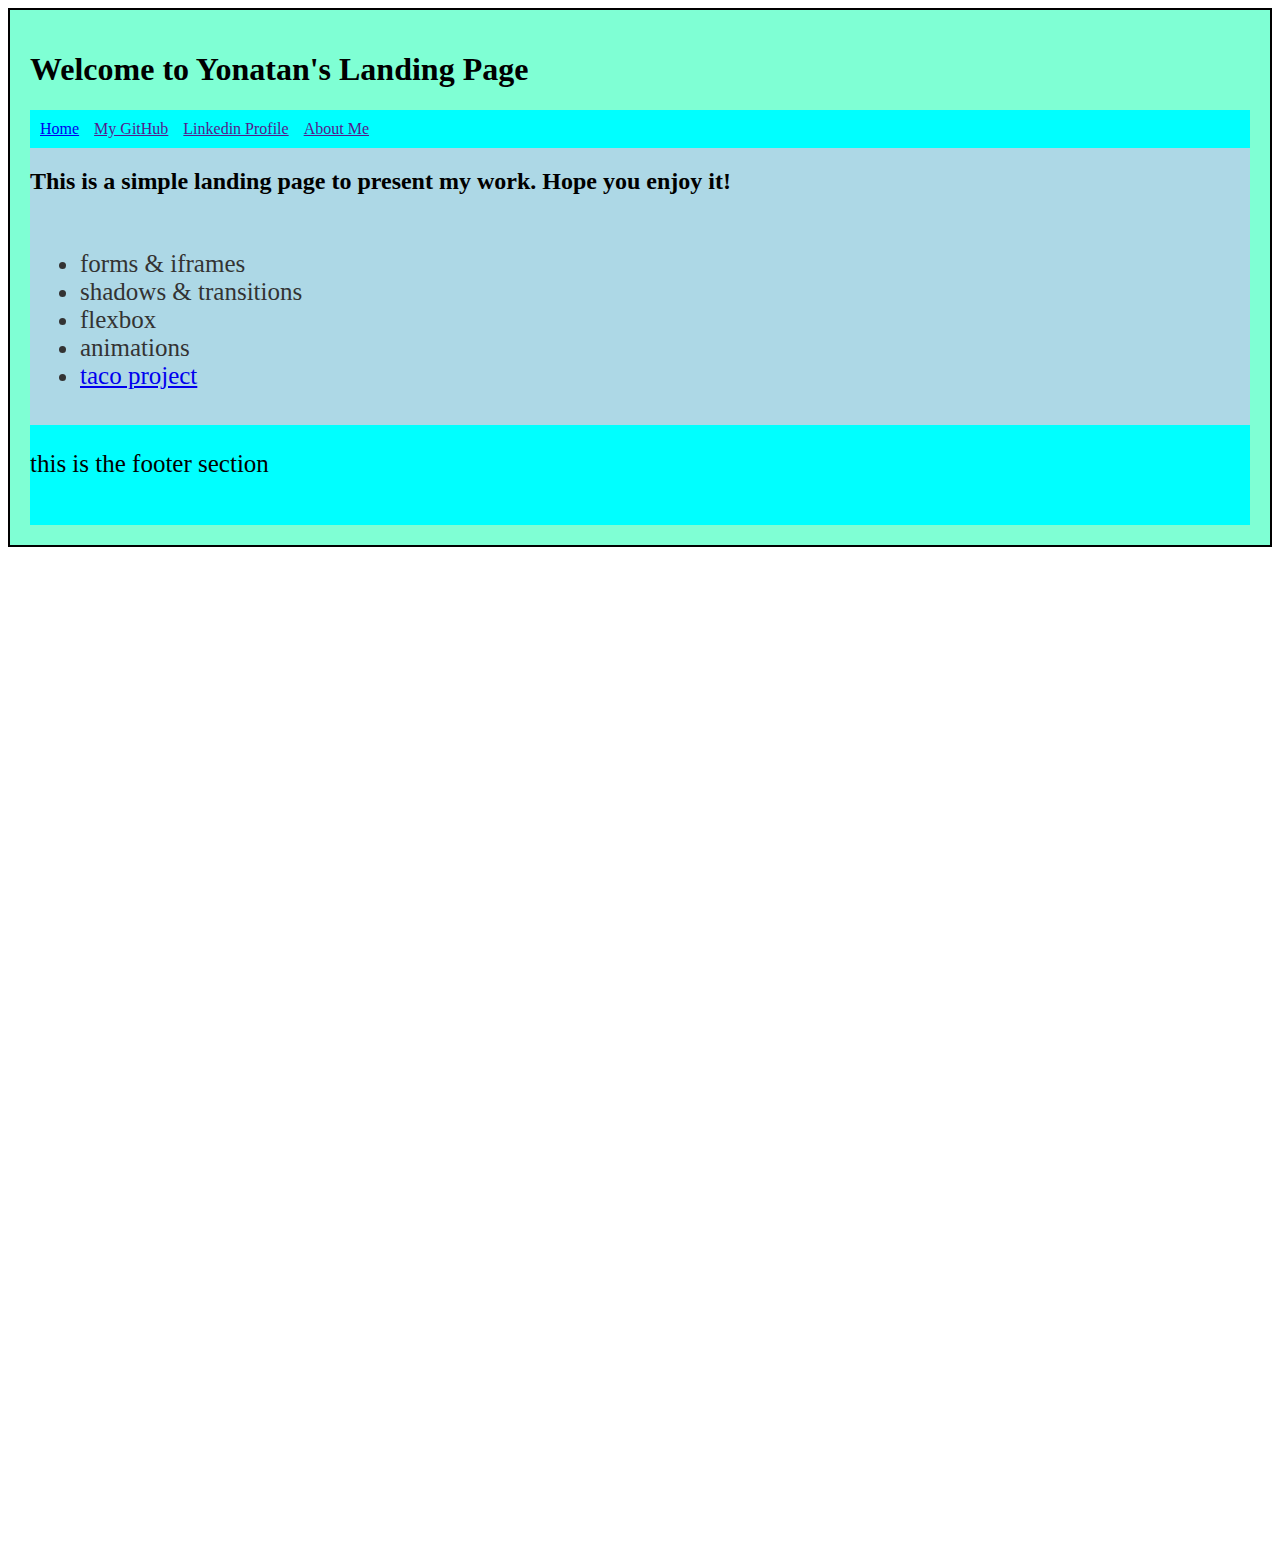
==== index.html @ 1a4c542d "Basic menu added + the taco-project file" ====
<!DOCTYPE html>

<html lang="en">
  <head>
    <meta charset="utf-8" />
    <meta name="author" content="Yonatan Pinchas" />
    <meta name="description" content="An HTML project for learning" />
    <link rel="stylesheet" href="./css/general.css" />
    <link rel="stylesheet" href="./css/index.css" />
    <title>Yonatan's Landing Page</title>
  </head>
  <body>
    <h1>Welcome to Yonatan's Landing Page</h1>
    <header>
      <div class="div-header">
        <a href="./index.html">Home</a>
        <a href="">My GitHub</a>
        <a href="">Linkedin Profile</a>
        <a href="">About Me</a>
      </div>
    </header>
    <main>
      <h2>This is a simple landing page to present my work. Hope you enjoy
        it!</h2>
      <div class="menu">
        <ul>
          <li>forms & iframes</li>
          <li>shadows & transitions</li>
          <li>flexbox</li>
          <li>animations</li>
          <li><a href="./source/taco-project/index.html">taco project</a></li>
        </ul>
      </div>
    </main>
    <footer>
      <p>this is the footer section</p>
    </footer>

</html>
---- css/general.css ----
html {
  background-color: white;
}
body {
  display: flex;
  flex-direction: column;
  background-color: aquamarine;
  padding: 20px;
  border: 2px solid black;
  margin-bottom: 1000px;
}

header {
  background-color: aqua;
}

main {
  flex: 1;
  background-color: lightblue;
}

footer {
  background-color: aqua;
  height: 100px;
}

p {
  font-size: 25px;
}
---- css/index.css ----
.div-header {
  display: flex;
  flex-direction: row;
  gap: 15px;
  align-self: center;
  padding: 10px;
}

.menu {
  font-size: 25px;
  color: #333;
  padding: 10px;
  cursor: pointer;
}
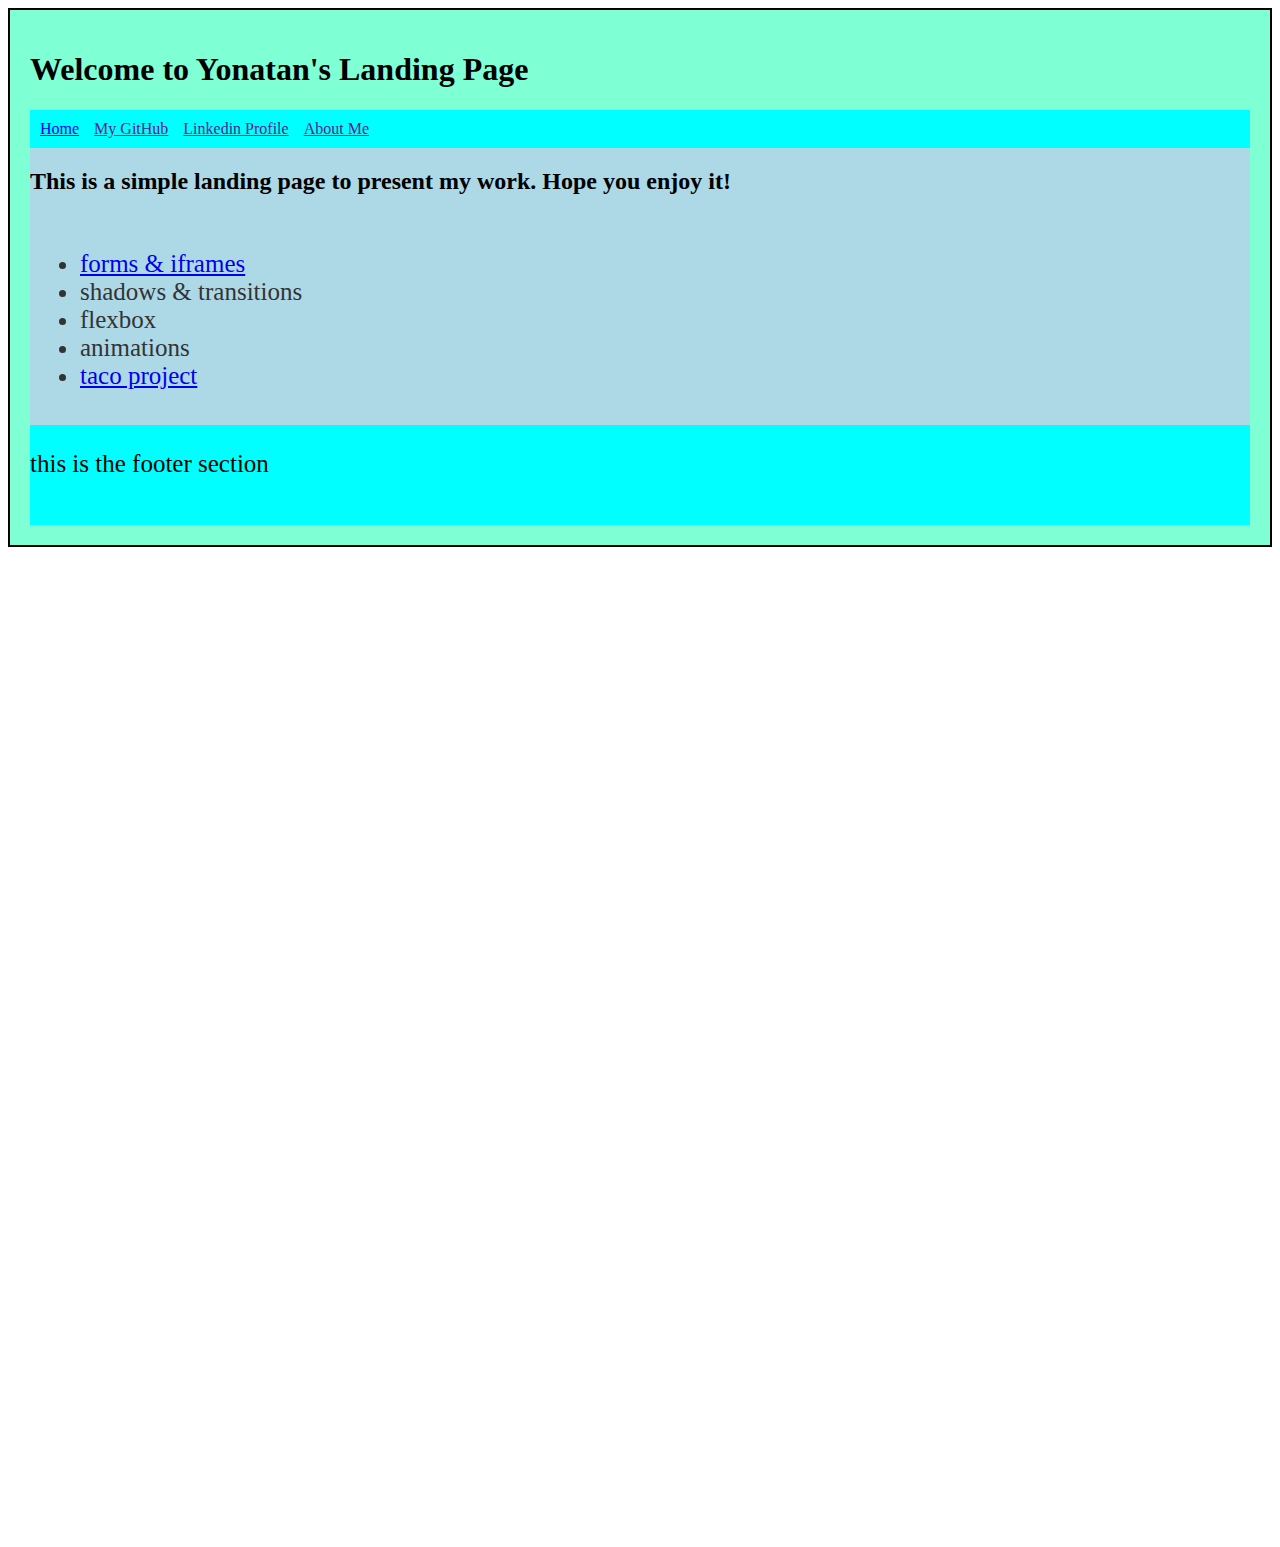
==== commit 61a1ac35: "Starting work on forms&iframes page. 2 exampled added" ====
--- a/index.html
+++ b/index.html
@@ -24,7 +24,7 @@
         it!</h2>
       <div class="menu">
         <ul>
-          <li>forms & iframes</li>
+          <li><a href="./source/forms-iframes.html">forms & iframes</a></li>
           <li>shadows & transitions</li>
           <li>flexbox</li>
           <li>animations</li>
--- a/css/general.css
+++ b/css/general.css
@@ -27,3 +27,17 @@
 p {
   font-size: 25px;
 }
+
+.div-header {
+  display: flex;
+  flex-direction: row;
+  gap: 15px;
+  align-self: center;
+  padding: 10px;
+}
+
+iframe {
+  width: 100%;
+  height: 200px;
+  border: 2px solid black;
+}
--- a/css/index.css
+++ b/css/index.css
@@ -1,11 +1,3 @@
-.div-header {
-  display: flex;
-  flex-direction: row;
-  gap: 15px;
-  align-self: center;
-  padding: 10px;
-}
-
 .menu {
   font-size: 25px;
   color: #333;
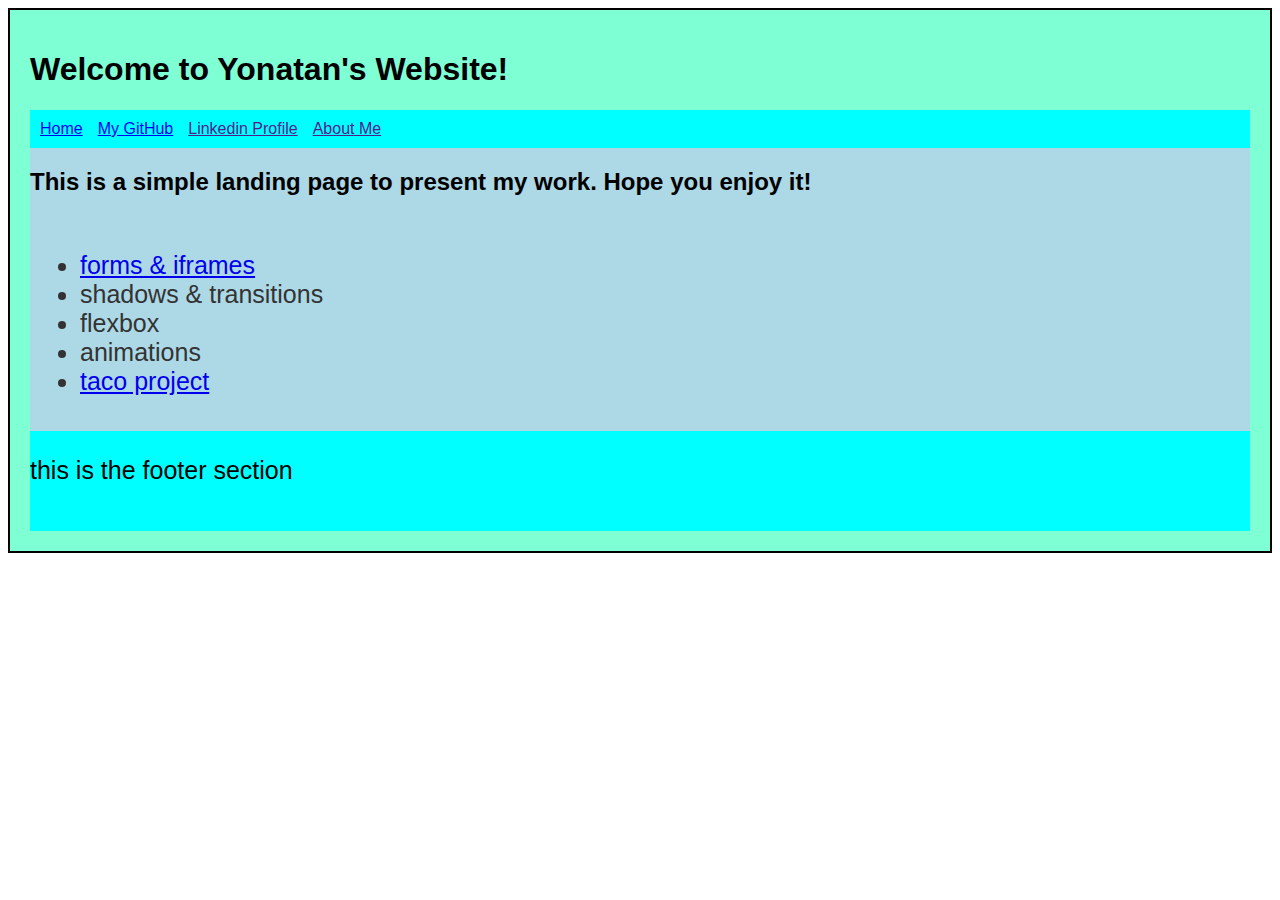
==== commit 656b8efb: "Setting link for github" ====
--- a/index.html
+++ b/index.html
@@ -7,14 +7,15 @@
     <meta name="description" content="An HTML project for learning" />
     <link rel="stylesheet" href="./css/general.css" />
     <link rel="stylesheet" href="./css/index.css" />
+    <link rel="icon" href="/images/myIcon.png" type="image/png">
     <title>Yonatan's Landing Page</title>
   </head>
   <body>
-    <h1>Welcome to Yonatan's Landing Page</h1>
+    <h1>Welcome to Yonatan's Website!</h1>
     <header>
       <div class="div-header">
         <a href="./index.html">Home</a>
-        <a href="">My GitHub</a>
+        <a href="https://github.com/yoniPini" target="_blank">My GitHub</a>
         <a href="">Linkedin Profile</a>
         <a href="">About Me</a>
       </div>
--- a/css/general.css
+++ b/css/general.css
@@ -1,5 +1,8 @@
 html {
   background-color: white;
+}
+html * {
+  font-family: Arial;
 }
 body {
   display: flex;
@@ -7,7 +10,6 @@
   background-color: aquamarine;
   padding: 20px;
   border: 2px solid black;
-  margin-bottom: 1000px;
 }
 
 header {
@@ -36,8 +38,13 @@
   padding: 10px;
 }
 
+hr {
+  border: none; /* Removes default border */
+  height: 2px; /* Adjust thickness */
+  background-color: black;
+}
 iframe {
   width: 100%;
-  height: 200px;
-  border: 2px solid black;
+  min-height: 200px;
+  border: none;
 }
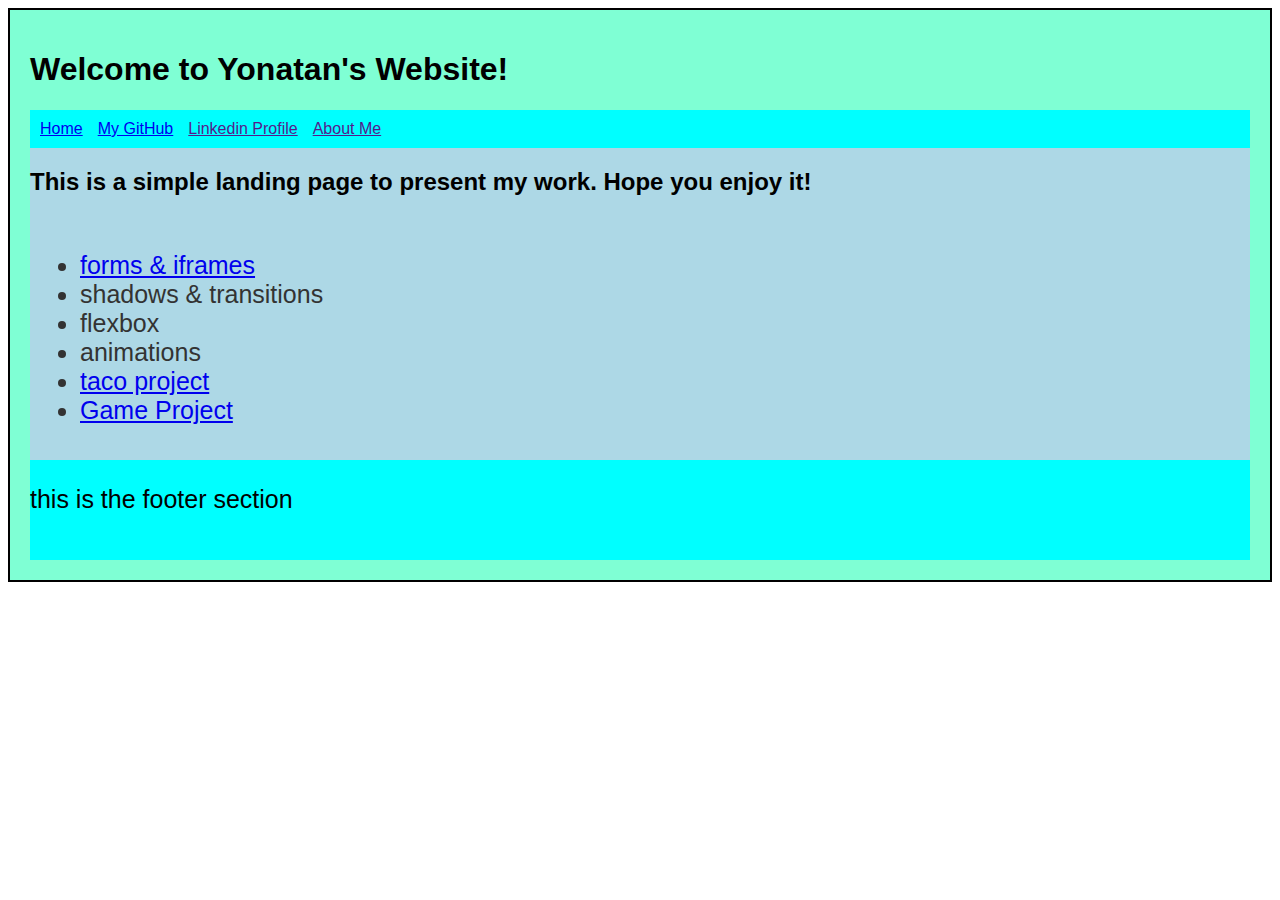
==== commit d409338e: "Added link for Game-hub project" ====
--- a/index.html
+++ b/index.html
@@ -29,7 +29,9 @@
           <li>shadows & transitions</li>
           <li>flexbox</li>
           <li>animations</li>
-          <li><a href="./source/taco-project/index.html">taco project</a></li>
+          <li><a href="./source/taco-project/index.html" target="_blank">taco project</a></li>
+          <li><a href="https://game-hub-opal-three.vercel.app/" target="_blank">Game Project</a></li>
+          
         </ul>
       </div>
     </main>
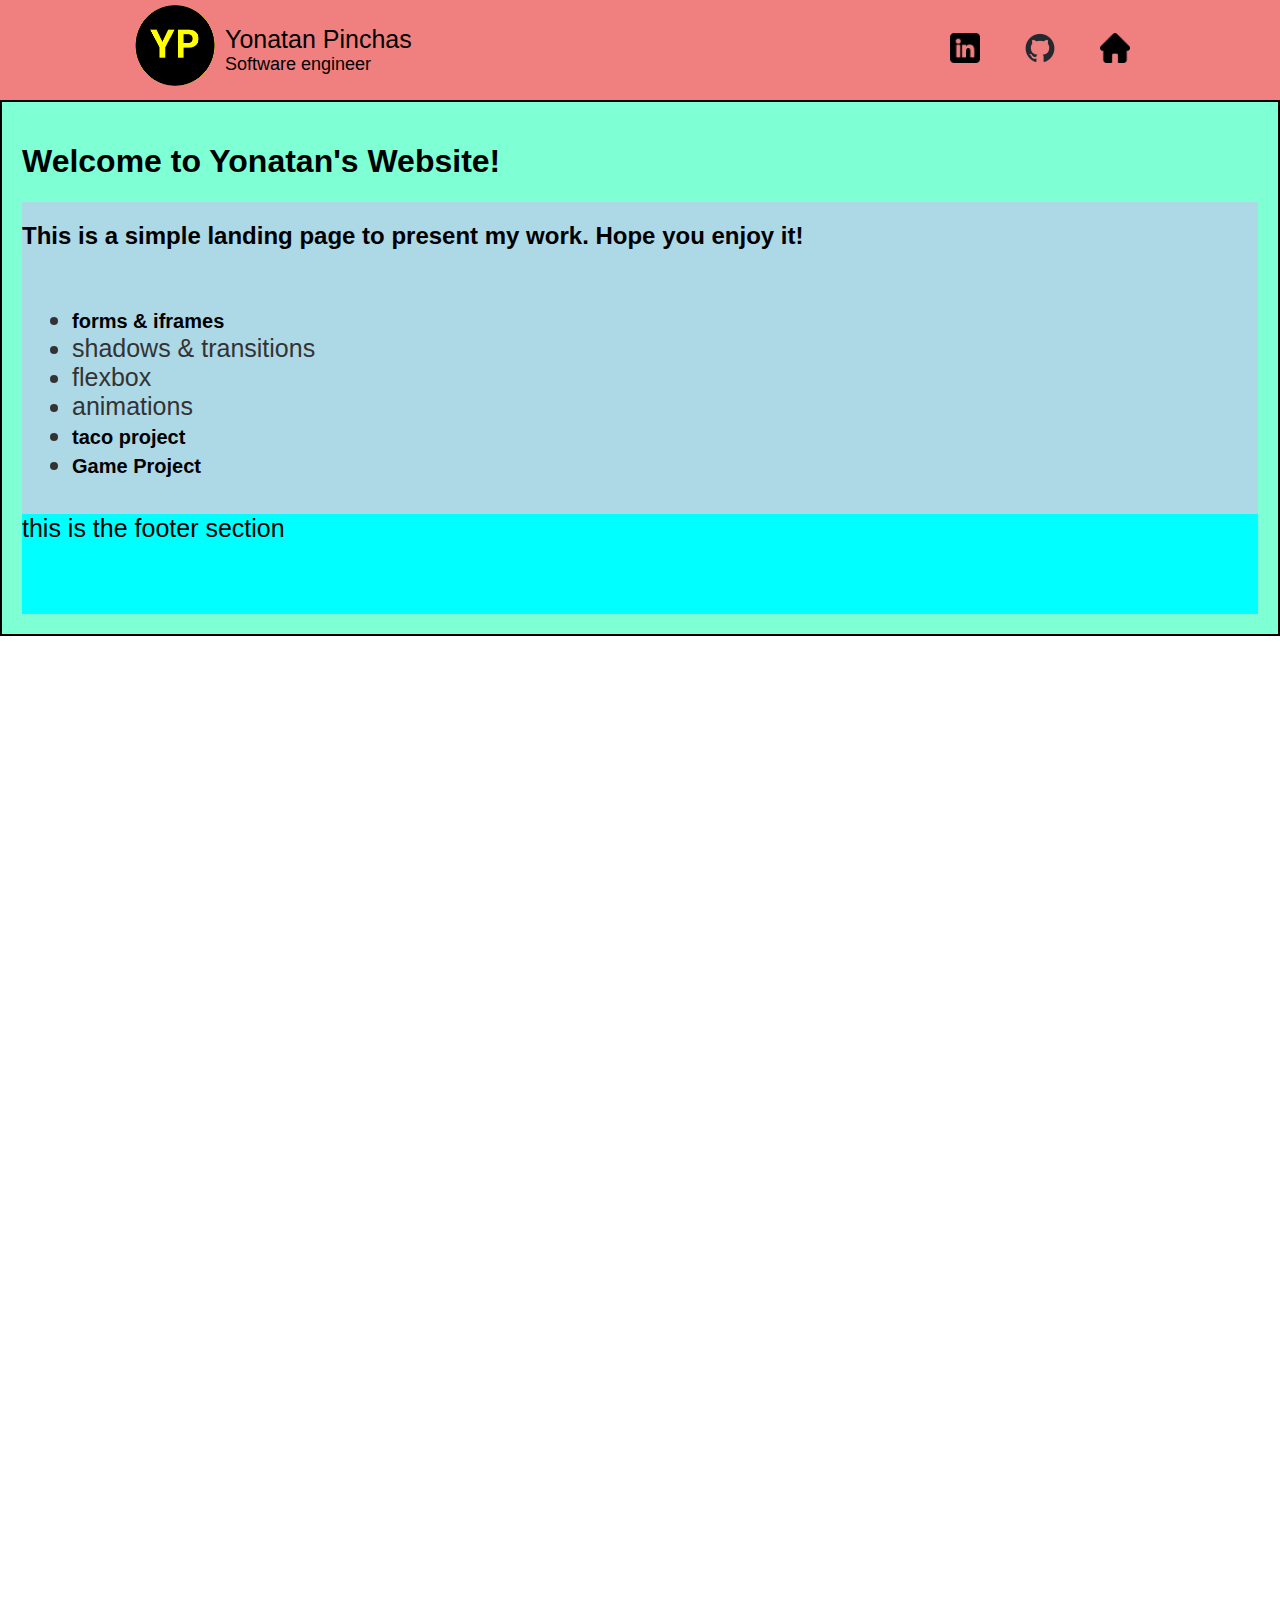
==== commit 026d284f: "Designing the header section" ====
--- a/index.html
+++ b/index.html
@@ -11,15 +11,29 @@
     <title>Yonatan's Landing Page</title>
   </head>
   <body>
-    <h1>Welcome to Yonatan's Website!</h1>
     <header>
-      <div class="div-header">
-        <a href="./index.html">Home</a>
-        <a href="https://github.com/yoniPini" target="_blank">My GitHub</a>
-        <a href="">Linkedin Profile</a>
-        <a href="">About Me</a>
+      <div class="left-header">
+        <img class="logo" src="./images/myIcon.png" alt="Yonatan Pinchas logo" />
+        <div class="logo-text">
+          <p class="upper-logo-text">Yonatan Pinchas</p>
+          <p class="lower-logo-text">Software engineer</p>
+        </div>
+      </div>
+      <div class="right-header">
+        <a href="https://www.linkedin.com/in/yonatan-pinchas-663559220/" target="_blank">
+          <img class="button-logo" src="./images/linkedin.png" alt="my linkedin profile" >
+        </a>
+        <a href="https://github.com/yoniPini" target="_blank">
+          <img class="button-logo" src="./images/github-mark.png" alt="my github account" >
+        </a>
+        <a href="./index.html">
+          <img class="button-logo" src="./images/home.png" alt="home page" >
+        </a>
+
       </div>
     </header>
+    <h1>Welcome to Yonatan's Website!</h1>
+    
     <main>
       <h2>This is a simple landing page to present my work. Hope you enjoy
         it!</h2>
--- a/css/general.css
+++ b/css/general.css
@@ -10,6 +10,10 @@
   background-color: aquamarine;
   padding: 20px;
   border: 2px solid black;
+  margin-left: 0;
+  margin-right: 0;
+  margin-top: 100px;
+  margin-bottom: 1000px;
 }
 
 header {
@@ -30,14 +34,6 @@
   font-size: 25px;
 }
 
-.div-header {
-  display: flex;
-  flex-direction: row;
-  gap: 15px;
-  align-self: center;
-  padding: 10px;
-}
-
 hr {
   border: none; /* Removes default border */
   height: 2px; /* Adjust thickness */
--- a/css/index.css
+++ b/css/index.css
@@ -4,3 +4,66 @@
   padding: 10px;
   cursor: pointer;
 }
+a {
+  font-family: Arial;
+  font-weight: bold;
+  font-size: 20px;
+  color: black;
+  text-decoration: none;
+}
+img {
+  margin-left: 5px;
+}
+header {
+  position: fixed;
+  top: 0;
+  right: 0;
+  left: 0;
+  height: 100px;
+  background-color: lightcoral;
+  display: flex;
+  align-items: center;
+  justify-content: space-between;
+}
+
+.left-header {
+  display: flex;
+  align-items: center;
+  margin-left: 120px;
+}
+
+.logo {
+  width: 100px;
+  height: 90px;
+}
+.logo-text {
+  display: flex;
+  flex-direction: column;
+}
+
+.div-header {
+  background-color: lightcoral;
+  margin: 5px 10px;
+  display: flex;
+  flex-direction: row;
+  gap: 15px;
+  align-self: center;
+  padding: 10px;
+}
+p {
+  margin: 0;
+}
+
+.lower-logo-text {
+  font-size: 18px;
+}
+
+.right-header {
+  display: flex;
+  align-items: center;
+  gap: 40px;
+  margin-right: 150px;
+}
+.button-logo {
+  width: 30px;
+}
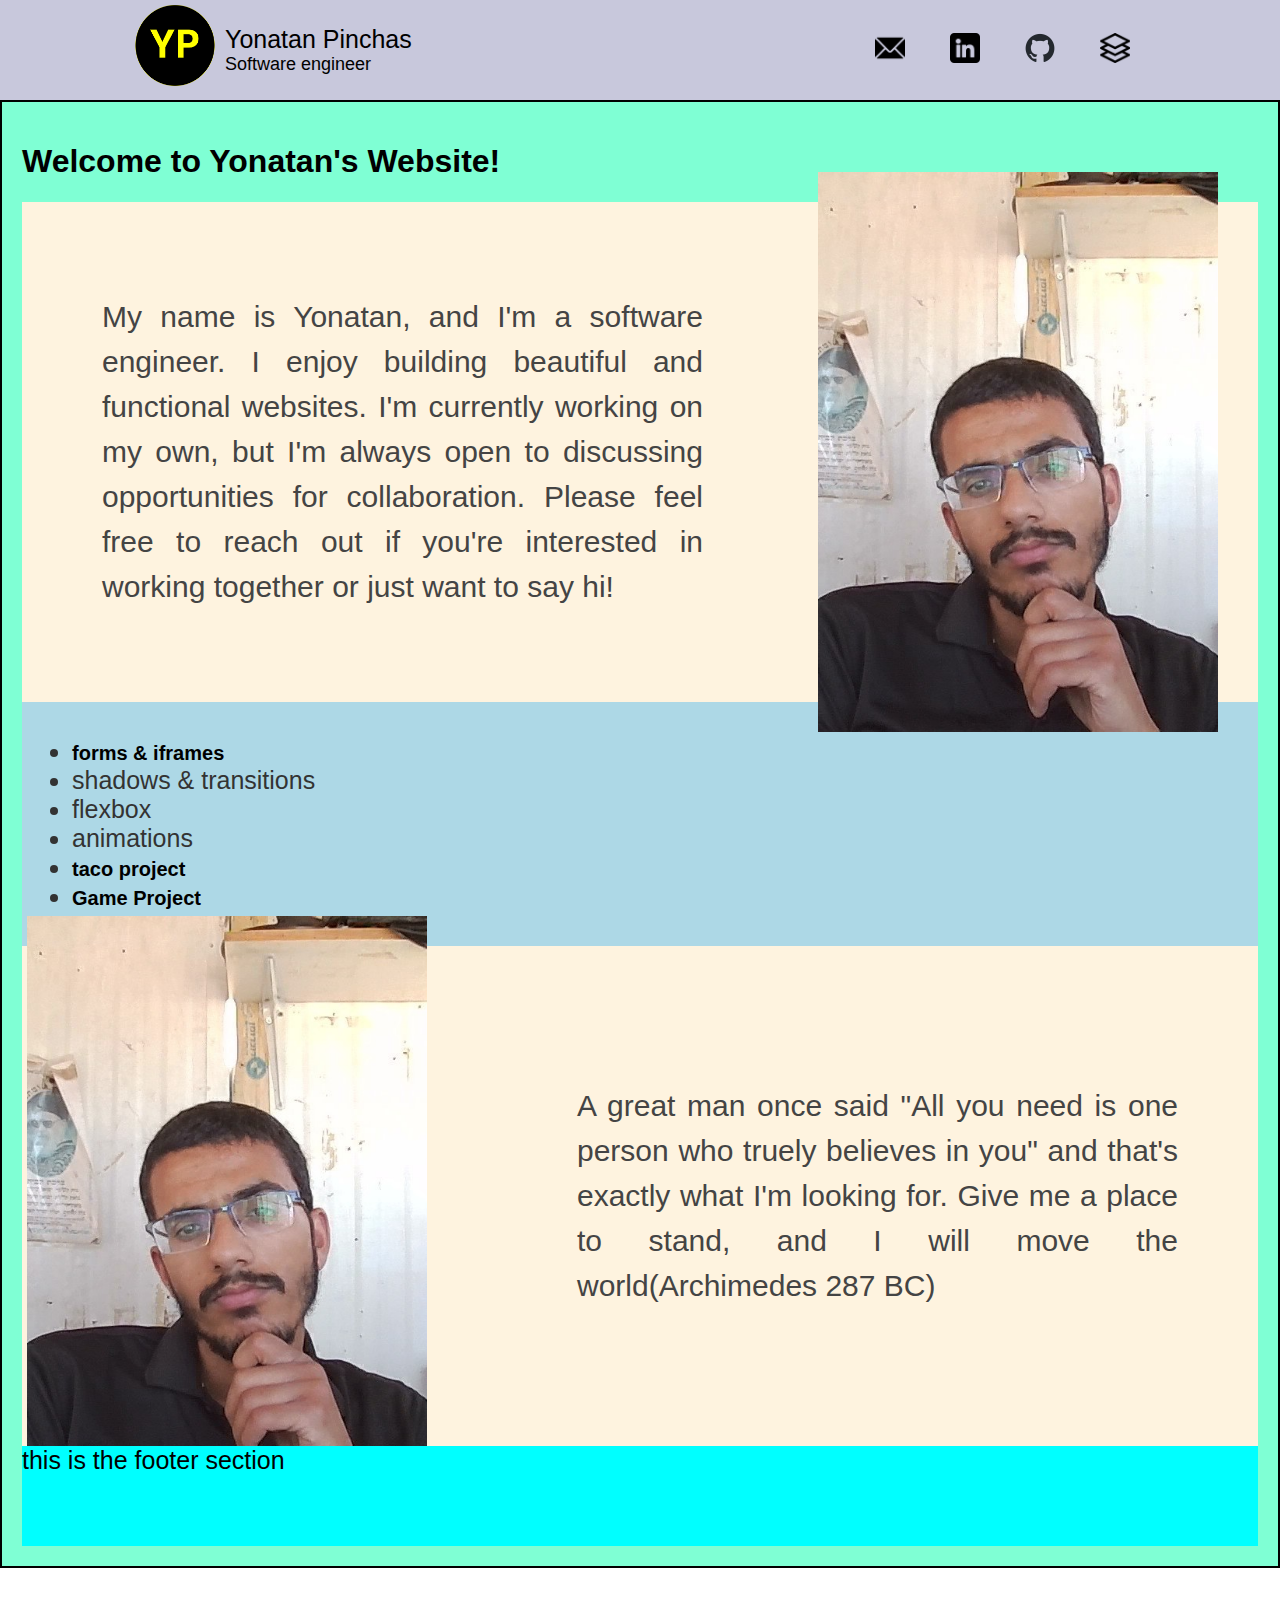
==== commit fe26e43f: "Adding my picture + icon for email" ====
--- a/index.html
+++ b/index.html
@@ -20,36 +20,56 @@
         </div>
       </div>
       <div class="right-header">
+        <a href="mailto:YonatanPinchas@hotmail.co.il" >
+          <img class="button-logo" src="./images/email.png" alt="Email me"  title="Email me">
+        </a>
         <a href="https://www.linkedin.com/in/yonatan-pinchas-663559220/" target="_blank">
           <img class="button-logo" src="./images/linkedin.png" alt="my linkedin profile" >
         </a>
         <a href="https://github.com/yoniPini" target="_blank">
           <img class="button-logo" src="./images/github-mark.png" alt="my github account" >
         </a>
-        <a href="./index.html">
-          <img class="button-logo" src="./images/home.png" alt="home page" >
+        <a href="./index.html" title="My Projects">
+          <img class="button-logo" src="./images/layers.png" alt="My projects" >
         </a>
 
       </div>
     </header>
     <h1>Welcome to Yonatan's Website!</h1>
-    
     <main>
-      <h2>This is a simple landing page to present my work. Hope you enjoy
-        it!</h2>
+      <section>
+        <div class="first-section">
+          <p class="short-text">
+            My name is Yonatan, and I'm a software engineer. I enjoy building beautiful and functional websites.
+            I'm currently working on my own, but I'm always open to discussing opportunities for collaboration.
+            Please feel free to reach out if you're interested in working together or just want to say hi!
+          </p>
+          <img src="./images/placeholder.jpg" alt="Me" width="200px" >
+        </div>
+      </section>
       <div class="menu">
         <ul>
-          <li><a href="./source/forms-iframes.html">forms & iframes</a></li>
+          <li><a class="header-button" href="./source/forms-iframes.html">forms & iframes</a></li>
           <li>shadows & transitions</li>
           <li>flexbox</li>
           <li>animations</li>
-          <li><a href="./source/taco-project/index.html" target="_blank">taco project</a></li>
-          <li><a href="https://game-hub-opal-three.vercel.app/" target="_blank">Game Project</a></li>
+          <li><a class="header-button" href="./source/taco-project/index.html" target="_blank">taco project</a></li>
+          <li><a class="header-button" href="https://game-hub-opal-three.vercel.app/" target="_blank">Game Project</a></li>
           
         </ul>
       </div>
+      
+      <section>
+        <div class="first-section">
+          <img src="./images/placeholder.jpg" alt="Me" width="200px" >
+          <p class="short-text">
+            A great man once said "All you need is one person who truely believes in you" and that's exactly what I'm looking for. Give me a place to stand,  and I will move the world(Archimedes 287 BC)
+          </p>
+        </div>
+      </section>
     </main>
     <footer>
+      <address></address>
       <p>this is the footer section</p>
     </footer>
 
--- a/css/index.css
+++ b/css/index.css
@@ -1,16 +1,3 @@
-.menu {
-  font-size: 25px;
-  color: #333;
-  padding: 10px;
-  cursor: pointer;
-}
-a {
-  font-family: Arial;
-  font-weight: bold;
-  font-size: 20px;
-  color: black;
-  text-decoration: none;
-}
 img {
   margin-left: 5px;
 }
@@ -20,10 +7,23 @@
   right: 0;
   left: 0;
   height: 100px;
-  background-color: lightcoral;
+  background-color: rgb(200, 200, 220);
   display: flex;
   align-items: center;
   justify-content: space-between;
+}
+.menu {
+  font-size: 25px;
+  color: #333;
+  padding: 10px;
+  cursor: pointer;
+}
+.header-button {
+  font-family: Arial;
+  font-weight: bold;
+  font-size: 20px;
+  color: black;
+  text-decoration: none;
 }
 
 .left-header {
@@ -67,3 +67,26 @@
 .button-logo {
   width: 30px;
 }
+
+.first-section {
+  display: flex;
+  flex-direction: row;
+  gap: 30px;
+  justify-content: space-evenly;
+  align-items: center;
+  background-color: rgb(254, 243, 223);
+  height: 500px;
+}
+
+.short-text {
+  margin: 40px 60px;
+  font-size: 30px;
+  line-height: 1.5;
+  text-align: justify;
+  color: #444;
+  padding: 20px;
+}
+section img {
+  width: 400px;
+  margin-right: 40px;
+}
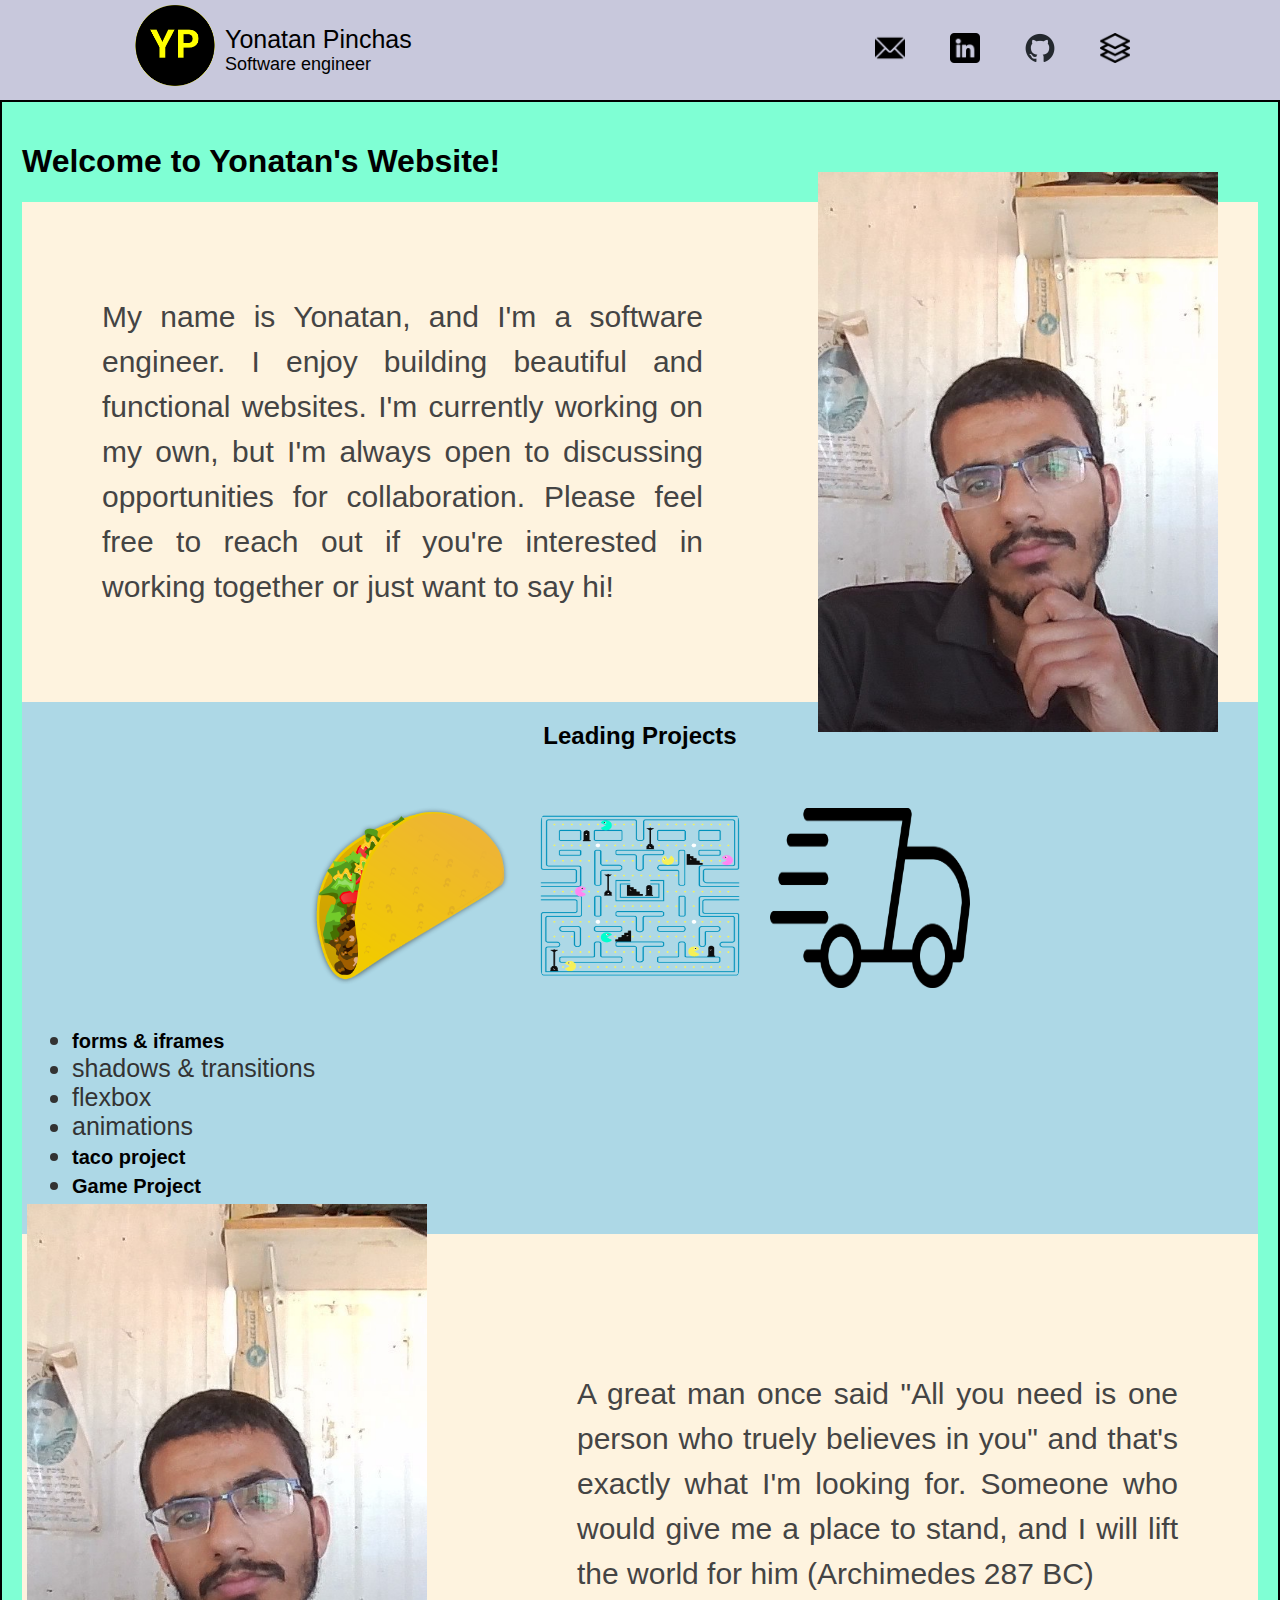
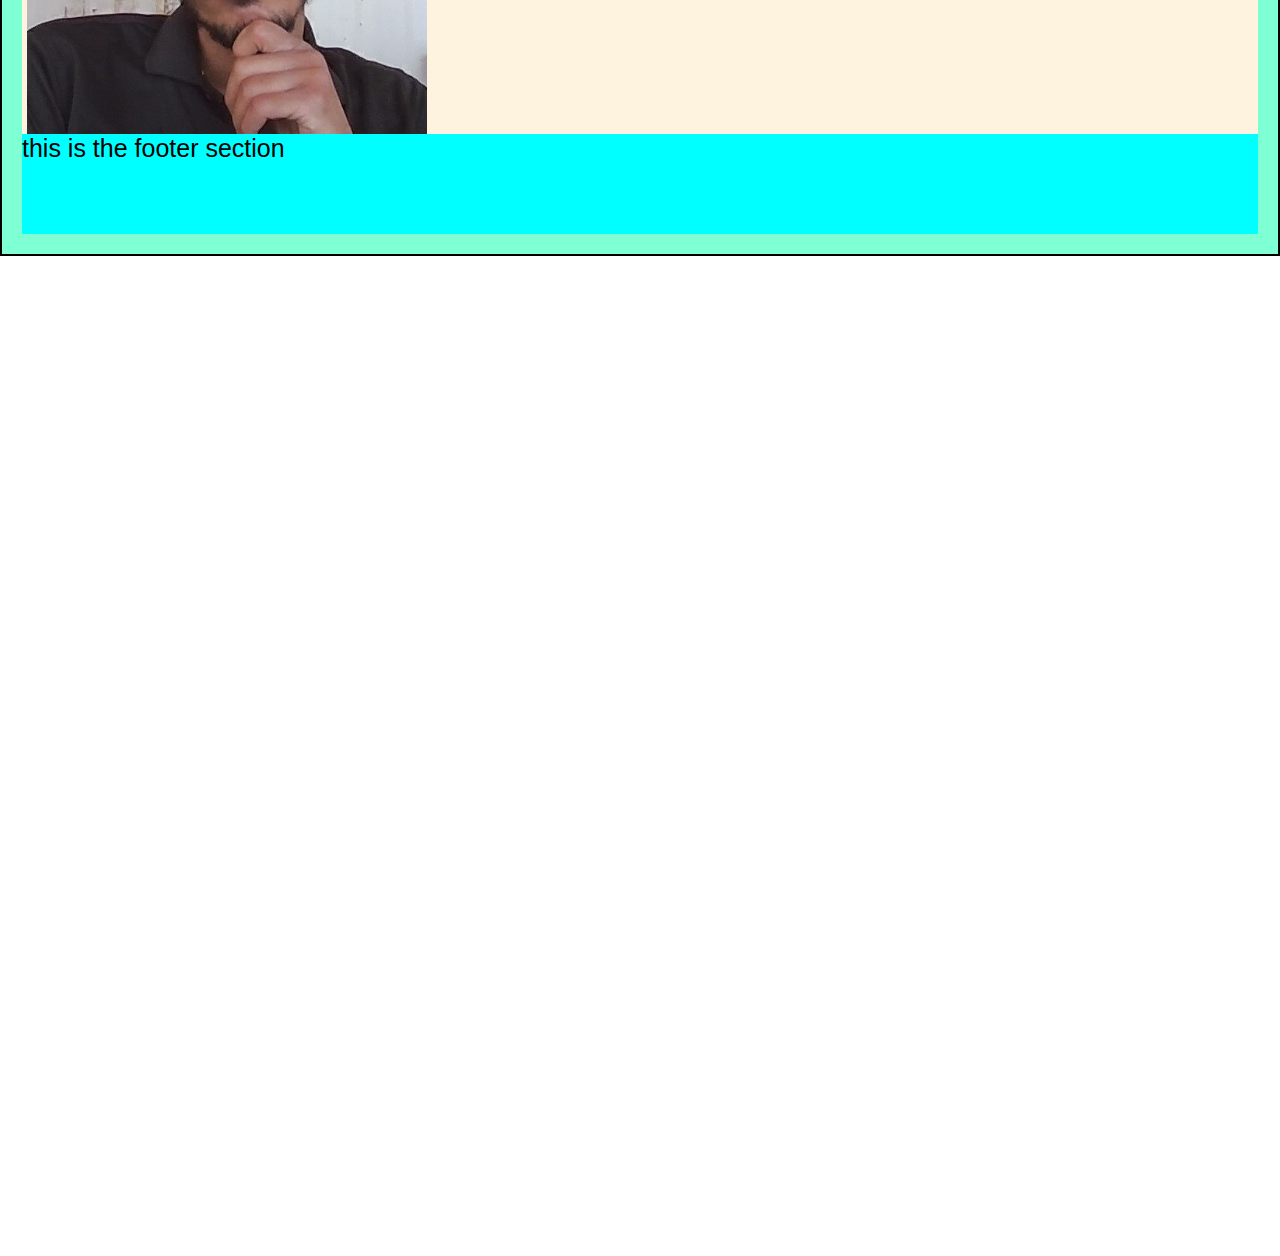
==== commit 07ecd40a: "Working on Project section" ====
--- a/index.html
+++ b/index.html
@@ -47,6 +47,18 @@
           <img src="./images/placeholder.jpg" alt="Me" width="200px" >
         </div>
       </section>
+      <section>
+        <div class="projects-title">
+          <h2 >Leading Projects</h2>
+        </div>
+        <br>
+        <br>
+        <div class="project-container">
+          <a href="./source/taco-project/index.html" target="_blank"><img class="project-img" src="./images/taco1280.png" alt="Taco Project"></a>
+          <a href="https://game-hub-opal-three.vercel.app/" target="_blank"><img class="project-img" src="./images/game1280.jpg" alt="Taco Project"></a>
+          <img class="project-img" src="./images/shipping1280.png" alt="Taco Project">
+        </div>
+      </section>
       <div class="menu">
         <ul>
           <li><a class="header-button" href="./source/forms-iframes.html">forms & iframes</a></li>
@@ -63,7 +75,7 @@
         <div class="first-section">
           <img src="./images/placeholder.jpg" alt="Me" width="200px" >
           <p class="short-text">
-            A great man once said "All you need is one person who truely believes in you" and that's exactly what I'm looking for. Give me a place to stand,  and I will move the world(Archimedes 287 BC)
+            A great man once said "All you need is one person who truely believes in you" and that's exactly what I'm looking for. Someone who would give me a place to stand,  and I will lift the world for him (Archimedes 287 BC)
           </p>
         </div>
       </section>
--- a/css/index.css
+++ b/css/index.css
@@ -90,3 +90,31 @@
   width: 400px;
   margin-right: 40px;
 }
+
+.projects-title {
+  display: flex;
+  flex-direction: row;
+  justify-content: center;
+}
+.project-container {
+  display: flex;
+  flex-direction: row;
+  justify-content: center;
+  align-items: center;
+  gap: 20px;
+}
+
+.project-img {
+  width: 200px;
+  height: 180px;
+  margin: 0 5px;
+  border: none;
+  border-radius: 20px;
+  transition: width 1s, height 1s;
+}
+
+.project-img:hover {
+  width: 220px;
+  height: 198px;
+  box-shadow: 5px 5px 10px black;
+}
